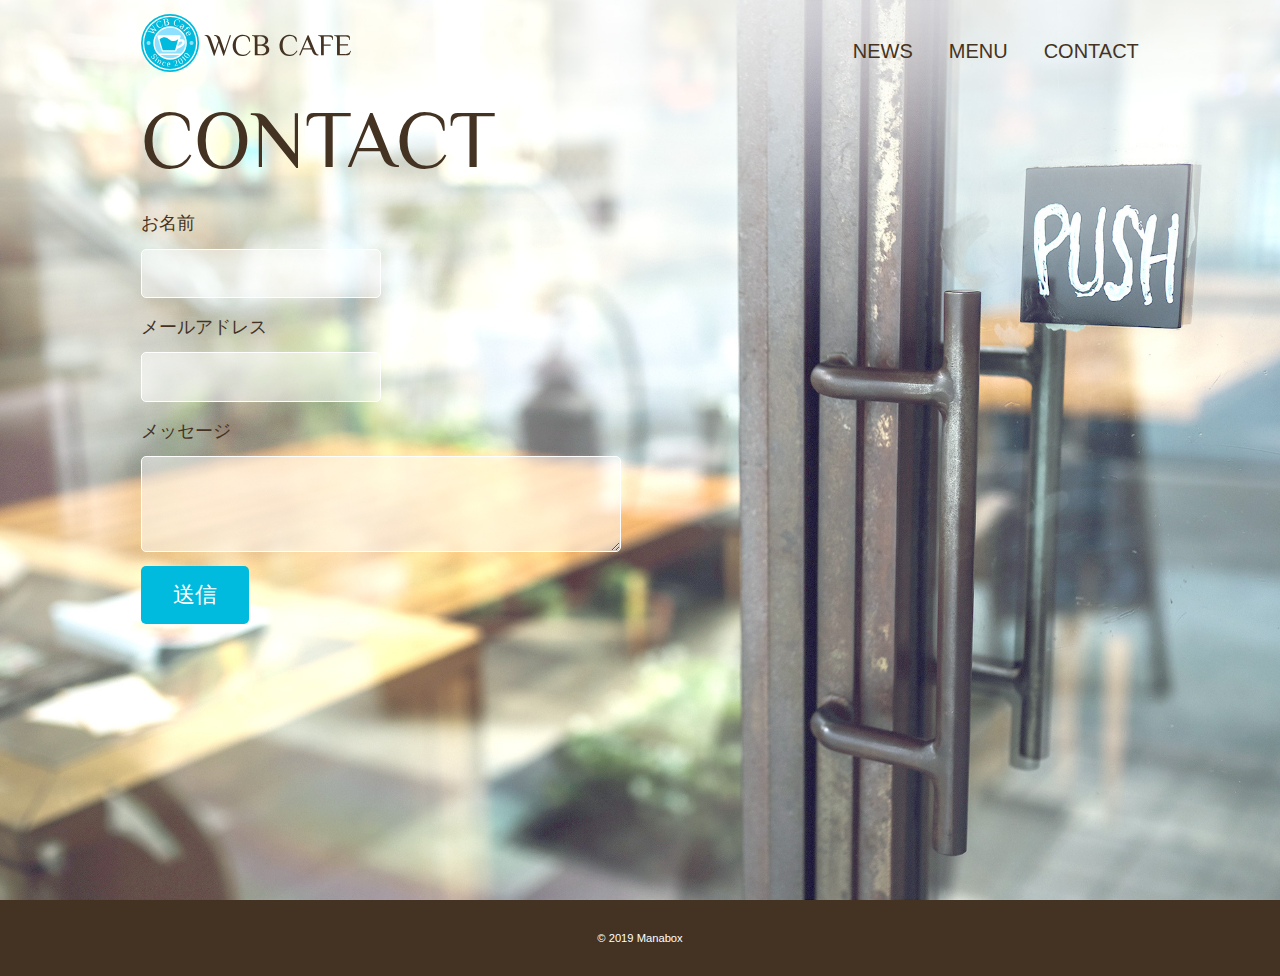
==== contact.html @ cfc2919e "[Add]お問い合わせページのフォーム追加" ====
<!DOCTYPE html>
<html lang="ja">
  <head>
    <meta charset="UTF-8">
    <title>WCB Cafe - CONTACT</title>
    <meta name="description" content="ブレンドコーヒーとヘルシーなオーガニックフートを提供するカフェ">
    <meta name="viewport" content="width=device-width, initial-scale=1">
    <link rel="stylesheet" href="css/reset.css">
    <link href="https://fonts.googleapis.com/css?family=Philosopher" rel="stylesheet">
    <link rel="stylesheet" href="css/style.css">
    <link rel="icon" type="image/png" href="images/favicon.png">
  </head>

  <body>
    <div id="contact" class="big-bg">
      <header class="page-header wrapper">
        <h1><a href="index.html"><img class="logo" src="images/logo.svg" alt="WCBカフェホーム"></a></h1>
        <nav>
          <ul class="main-nav">
            <li><a href="news.html">News</a></li>
            <li><a href="menu.html">Menu</a></li>
            <li><a href="contact.html">Contact</a></li>
          </ul>
        </nav>
      </header>

      <div class="wrapper">
        <h2 class="page-title">Contact</h2>
        <form action="#">
          <div>
            <label for="name">お名前</label>
            <input type="text" id="name" name="your-name">
          </div>
          
          <div>
            <label for="email">メールアドレス</label>
            <input type="email" id="email" name="your-email">
          </div>
          
          <div>
            <label for="message">メッセージ</label>
            <textarea id="message" name="your-message"></textarea>
          </div>
          
          <input type="submit" class="button" value="送信">
        </form>
      </div>
    </div>

    <footer>
      <div class="wrapper">
        <p><small>&copy; 2019 Manabox</small></p>
      </div>
    </footer>

  </body>
</html>
---- css/style.css ----
@charset "UTF-8";

/*共通部分*/

html {
  font-size: 100%;
}

body {
  font-family: "Yu Gothic Medium", "遊ゴシック Medium", YuGothic, "遊ゴシック体", "ヒラギノ角ゴ Pro W3", sans-serif;
  line-height: 1.7;
  color: #432;
}

/*大きな背景画像*/

.big-bg {
  background-size: cover;
  background-position: center top;
}

#home {
  background-image: url(../images/main-bg.jpg);
  min-height: 100vh;
}

#home .page-title {
  text-transform: none;
}

/*HEADER*/

.page-header {
  display: flex;
  justify-content: space-between;
}

.wrapper {
  max-width: 1100px;
  margin: 0 auto;
  padding: 0 4%;
}

a {
  text-decoration: none;
}

img {
  max-width: 100%;
}

.logo {
  width: 210px;
  margin-top: 14px;
}

.main-nav {
  display: flex;
  font-size: 1.25rem;
  text-transform: uppercase;
  margin-top: 34px;
  list-style: none;
}

.main-nav li {
  margin-left: 36px;
}

.main-nav a {
  color: #432;
}

.main-nav a:hover {
  color: #0bd;
}

/*HOME*/

.home-content {
  text-align: center;
  margin-top: 10%;
}

.home-content p {
  font-size: 1.125rem;
  margin: 10px 0 42px;
}

/*見出し*/

.page-title {
  font-size: 5rem;
  font-family: 'Philosopher', serif;
  text-transform: uppercase;
  font-weight: normal;
}

/*ボタン*/

.button {
  font-size: 1.375rem;
  background: #0bd;
  color: #fff;
  border-radius: 5px;
  padding: 18px 32px;
}

.button:hover {
  background: #0090aa;
}

/*NEWS*/

#news {
  background-image: url(../images/news-bg.jpg);
  height: 270px;
  margin-bottom: 40px;
}

#news .page-title {
  text-align: center;
}

/*フッター*/

footer {
  background: #432;
  text-align: center;
  padding: 26px 0;
}

footer p {
  color: #fff;
  font-size: 0.875rem;
}

.news-contents {
  display: flex;
  justify-content: space-between;
  margin-bottom: 50px;
}

/*記事部分*/

article {
  width: 60%;
  order: 2;
}

article img {
  margin-bottom: 20px;
}

article p {
  margin-bottom: 1rem;
}

.post-info {
  position: relative;
  padding-top: 40px;
  margin-bottom: 40px;
}

.post-title {
  font-family: "Yu Mincho", "YuMincho", serif;
  font-size: 2rem;
  font-weight: normal;
}

.post-title, .post-cat {
  margin-left: 120px;
}

.post-date {
  background: #0bd;
  border-radius: 50%;
  color: #fff;
  width: 100px;
  height: 100px;
  font-size: 1.625rem;
  text-align: center;
  position: absolute;
  top: 0;
  padding-top: 10px;
}

.post-date span {
  font-size: 1rem;
  border-top: 1px rgba(255, 255, 255, .5) solid;
  padding-top: 6px;
  display: block;
  width: 60%;
  margin: 0 auto;
}

/*サイドバー部分*/

aside {
  width: 22%;
  order: 3;
}

.sub-title {
  font-size: 1.375rem;
  padding: 0 8px 8px;
  border-bottom: 2px #0bd solid;
  font-weight: normal;
}

.sub-menu {
  margin-bottom: 60px;
  list-style: none;
}

.sub-menu li {
  border-bottom: 1px #ddd solid;
}

.sub-menu a {
  color: #432;
  padding: 10px;
  display: block;
}

.sub-menu a:hover {
  color: #0bd;
}

aside p {
  padding: 12px 10px;
}

/*バナー*/

.ad {
  order: 1;
}

/*MENU*/

#menu {
  background-image: url(../images/menu-bg.jpg);
  min-height: 100vh;
}

.menu-content {
  max-width: 560px;
  margin-top: 10%;
}

.menu-content .page-title {
  text-align: center;
}

.menu-content p {
  font-size: 1.125rem;
  margin: 10px 0 0;
}

.grid {
    display: grid;
    gap: 26px;
    grid-template-columns: repeat(auto-fit, minmax(240px, 1fr));
    margin-top: 6%;
    margin-bottom: 50px;
  }

.big-box {
  grid-column: 1 / 3;
  grid-row: 1 / 3;
}

.big-box img {
  height: 94%;
  width: 100%;
  object-fit: cover;
}

/*CONTACT*/

#contact {
  background-image: url(../images/contact-bg.jpg);
  min-height: 100vh;
}

/*フォーム*/

form div {
  margin-bottom: 14px;
}

label {
  font-size: 1.125rem;
  margin-bottom: 10px;
  display: block;
}

input[type="text"], input[type="email"], textarea {
  background: rgba(255, 255, 255, .5);
  border: 1px #fff solid;
  border-radius: 5px;
  padding: 10px;
  font-size: 1rem;
}

input[type="text"], input[type="email"] {
  width: 100%;
  max-width: 240px;
}

textarea {
  width: 100%;
  max-width: 480px;
  height: 6rem;
}

input[type="submit"] {
  border: none;
  cursor: pointer;
  line-height: 1;
}


/*モバイル版*/

@media (max-width: 600px) {
  .page-header {
    flex-direction: column;
    align-items: center;
  }

  .page-title {
    font-size: 2.5rem;
  }

  /*HEADER*/

  .main-nav {
    font-size: 1rem;
    margin-top: 10px;
  }

  .main-nav li {
    margin: 0 20px;
  }

  /*HOME*/

  .home-content {
    margin-top: 20%;
  }

  /*NEWS*/

  .news-contents {
    flex-direction: column;
  }

  article, aside {
    width: 100%;
  }

  #news .page-title {
    margin-top: 30px;
  }

  aside {
    margin-top: 60px;
  }

  .post-info {
    margin-bottom: 30px;
  }

  .post-date {
    width: 70px;
    height: 70px;
    font-size: 1rem;
  }

  .post-date span {
    font-size: 0.875rem;
    padding-top: 2px;
  }

  .post-title {
    font-size: 1.375rem;
  }

  .post-cat {
    font-size: 0.875rem;
    margin-top: 10px;
  }

  .post-title, .post-cat {
    margin-left: 80px;
  }

  /*MENU*/
  .menu-content {
    margin-top: 20%;
  }
  
  .big-box {
    grid-column: auto;
    grid-row: auto;
  }
  
  .big-box img {
    height: auto;
  }
  
  /*CONTACT*/
  
  #contact .page-title {
    margin-top: 40px;
  }
  
  /*フォーム*/
  input[type="text"], input[type="email"], textarea {
    max-width: 100%;
  }
}
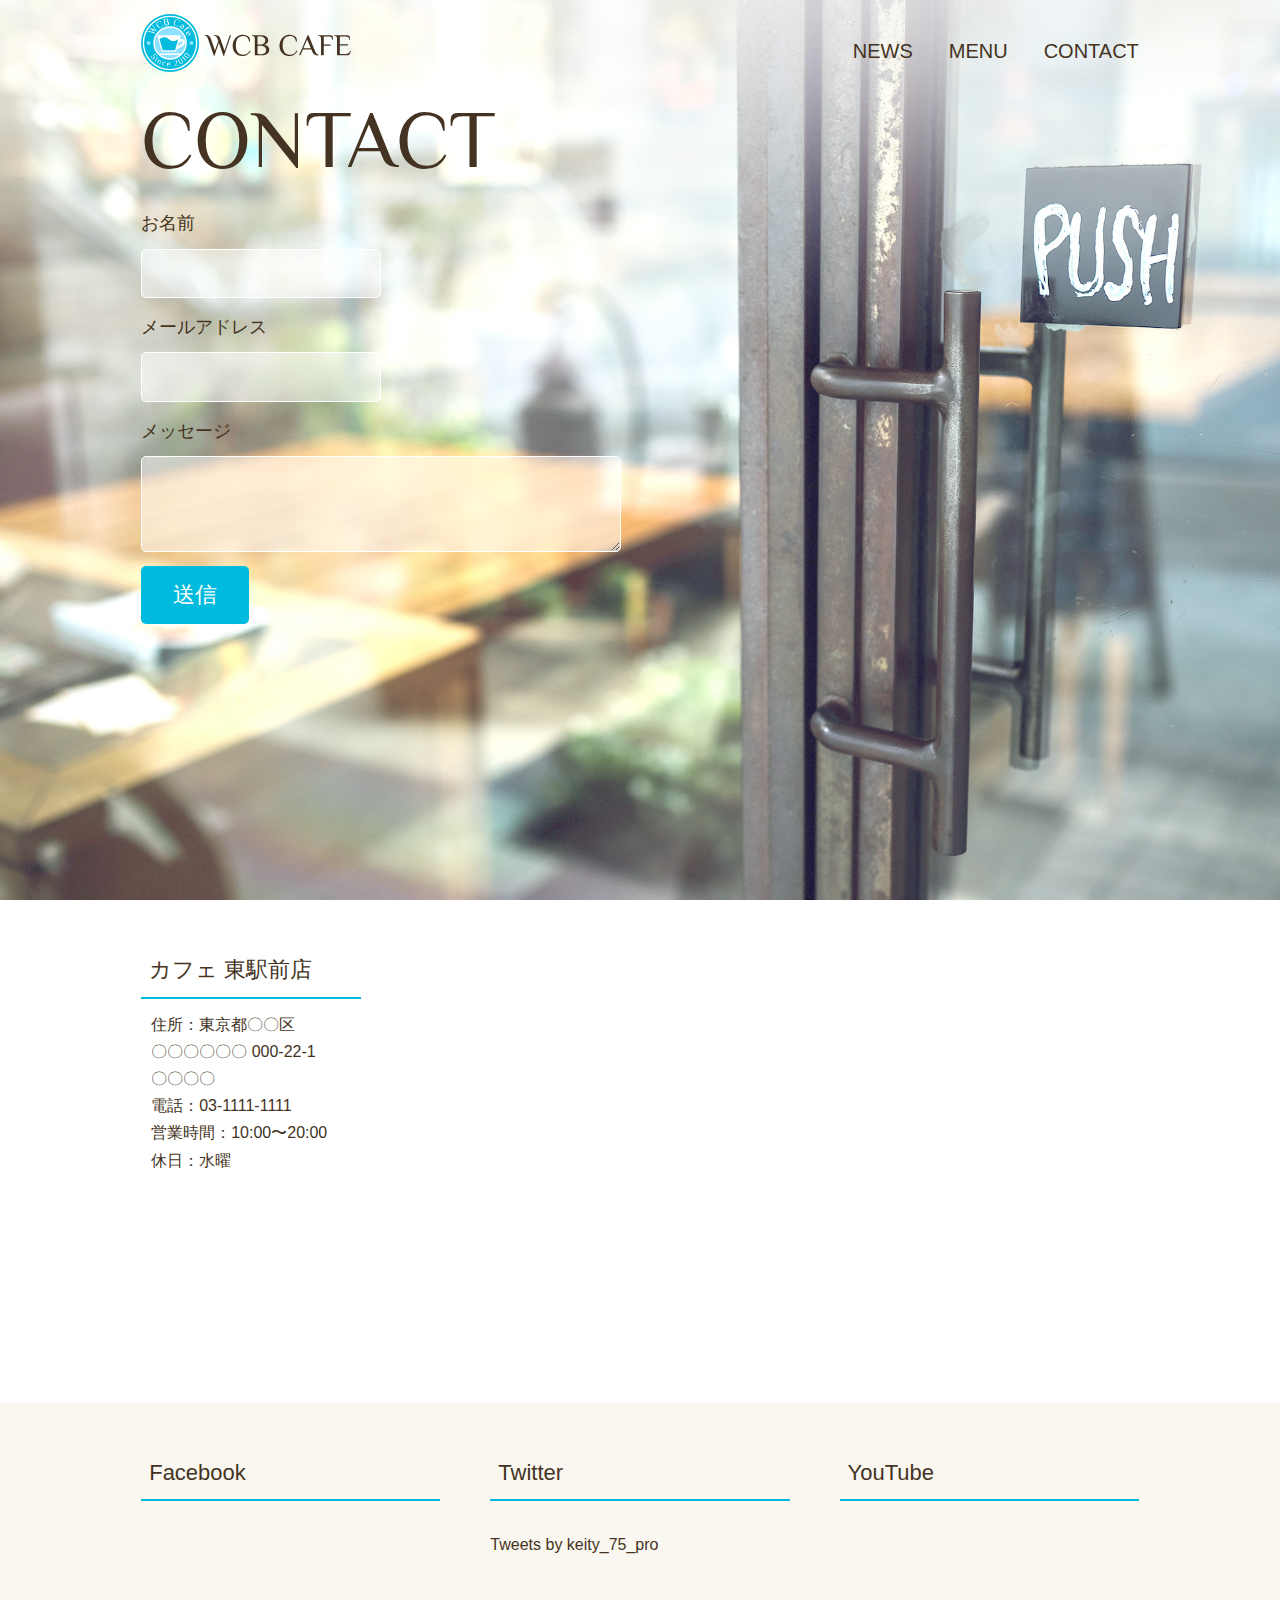
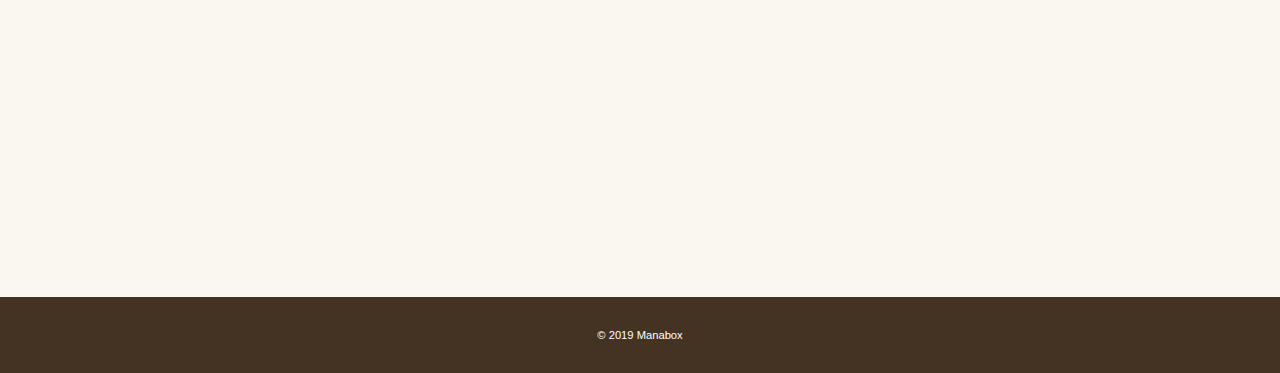
==== commit 5467b59c: "[Add]外部メディア追加" ====
--- a/contact.html
+++ b/contact.html
@@ -46,6 +46,44 @@
         </form>
       </div>
     </div>
+    
+    <section id="location">
+      <div class="wrapper">
+        <div class="location-info">
+          <h3 class="sub-title">カフェ 東駅前店</h3>
+          <p>
+            住所：東京都〇〇区<br>
+            〇〇〇〇〇〇 000-22-1<br>
+            〇〇〇〇<br>
+            電話：03-1111-1111<br>
+            営業時間：10:00〜20:00<br>
+            休日：水曜
+          </p>
+        </div>
+        <div class="location-map">
+          <iframe src="https://www.google.com/maps/embed?pb=!1m18!1m12!1m3!1d12961.663699871326!2d139.61970985!3d35.69138115!2m3!1f0!2f0!3f0!3m2!1i1024!2i768!4f13.1!3m3!1m2!1s0x6018f2172fdd1b2d%3A0xc340ff8b2b6ca282!2z44OA44Kk44K944O8IOmrmOS6leaIuOW6lw!5e0!3m2!1sja!2sjp!4v1691549479736!5m2!1sja!2sjp" width="800" height="400" style="border:0;" allowfullscreen="" loading="lazy" referrerpolicy="no-referrer-when-downgrade"></iframe>
+        </div>
+      </div>
+    </section>
+    
+    <section id="sns">
+      <div class="wrapper">
+        <div class="sns-box">
+          <h3 class="sub-title">Facebook</h3>
+          <iframe src="https://www.facebook.com/plugins/page.php?href=https%3A%2F%2Fwww.facebook.com%2Ffacebook&tabs=timeline&width=340&height=315&small_header=false&adapt_container_width=true&hide_cover=false&show_facepile=false&appId" width="340" height="315" style="border:none;overflow:hidden" scrolling="no" frameborder="0" allowfullscreen="true" allow="autoplay; clipboard-write; encrypted-media; picture-in-picture; web-share"></iframe>
+        </div>
+        
+        <div class="sns-box">
+          <h3 class="sub-title">Twitter</h3>
+          <a class="twitter-timeline" data-height="315" href="https://twitter.com/keity_75_pro?ref_src=twsrc%5Etfw">Tweets by keity_75_pro</a> <script async src="https://platform.twitter.com/widgets.js" charset="utf-8"></script>
+        </div>
+        
+        <div class="sns-box">
+          <h3 class="sub-title">YouTube</h3>
+          <iframe width="560" height="315" src="https://www.youtube.com/embed/KH-lN82sf7I" title="YouTube video player" frameborder="0" allow="accelerometer; autoplay; clipboard-write; encrypted-media; gyroscope; picture-in-picture; web-share" allowfullscreen></iframe>
+        </div>
+      </div>
+    </section>
 
     <footer>
       <div class="wrapper">
--- a/css/style.css
+++ b/css/style.css
@@ -320,6 +320,55 @@
   line-height: 1;
 }
 
+/*店舗情報・地図*/
+
+#location {
+  padding: 4% 0;
+}
+
+#location .wrapper {
+  display: flex;
+  justify-content: space-between;
+}
+
+.location-info {
+  width: 22%;
+}
+
+.location-info p {
+  padding: 12px 10px;
+}
+
+.location-map {
+  width: 74%;
+}
+
+/*iframe*/
+
+iframe {
+  width: 100%;
+}
+
+/*SNS*/
+
+#sns {
+  background: #FAF7F0;
+  padding: 4% 0;
+}
+
+#sns .wrapper {
+  display: flex;
+  justify-content: space-between
+}
+
+#sns .sub-title {
+  margin-bottom: 30px;
+}
+
+.sns-box {
+  width: 30%;
+}
+
 
 /*モバイル版*/
 
@@ -420,4 +469,6 @@
   input[type="text"], input[type="email"], textarea {
     max-width: 100%;
   }
+  
+  
 }